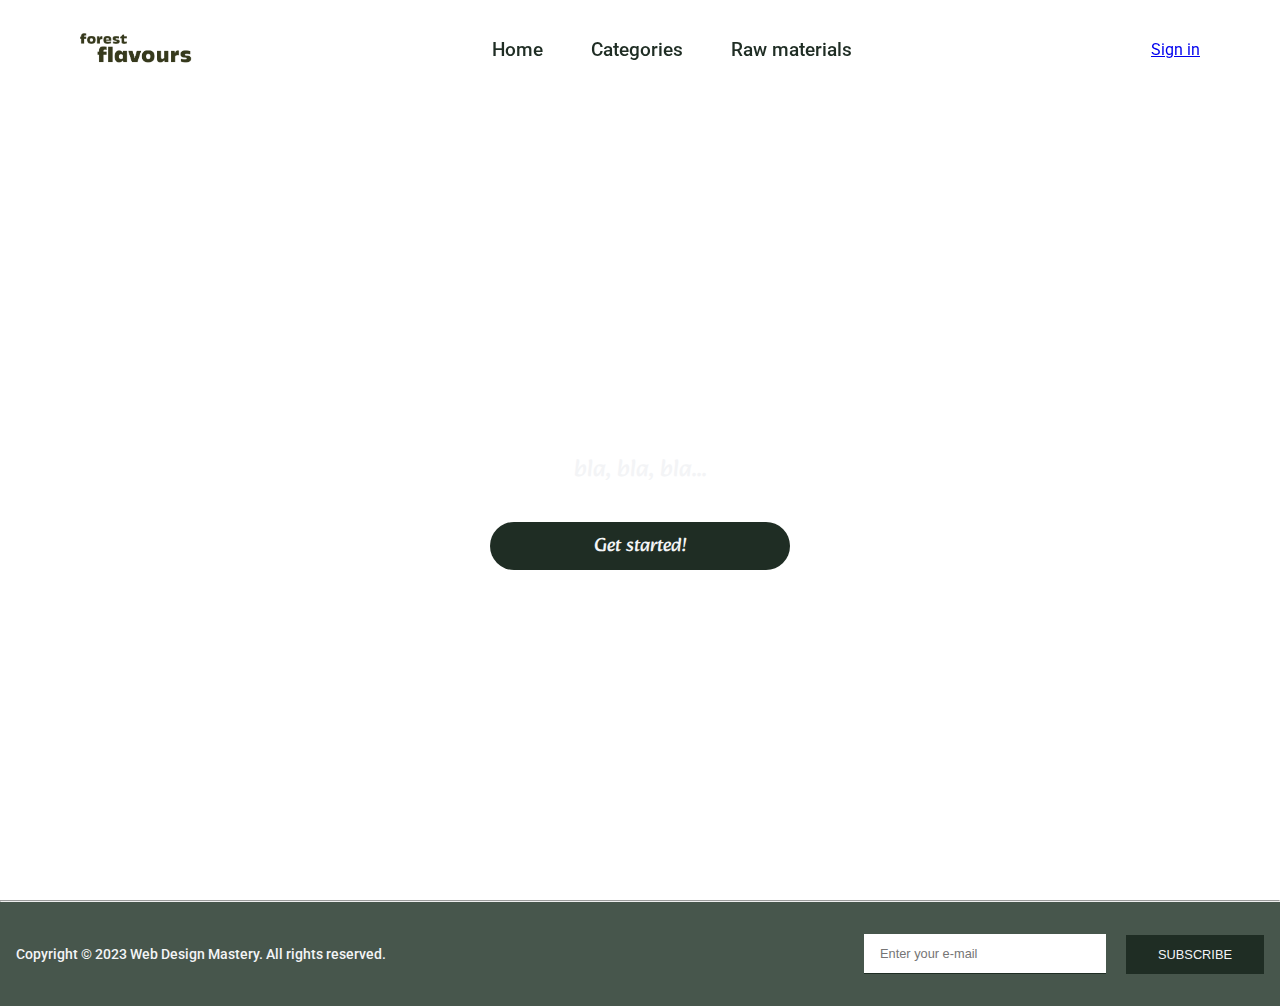
==== index.html @ 0cb7c242 "first commit" ====
<!DOCTYPE html>
<html lang="da">

<head>
  <meta charset="UTF-8">
  <meta name="viewport" content="width=device-width, initial-scale=1.0">
  <title>Home</title>
  <link rel="stylesheet" href="styles.css">
</head>

<body>
  <div class="main">
    <!-- Video -->
    <video autoplay class="bg__video">
      <source src="vildmad_mp4/vildmad_hero.mp4" type="video/mp4" />
    </video>
    <header>
      <nav>
        <div class="logo">
          <a href="index.html"><img src="img_vildmad/logo.webp" alt="Logo"></a>
        </div>
        <ul>
          <li><a href="index.html">Home</a></li>
          <li><a href="categories.html">Categories</a></li>
          <li><a href="rawmaterials.html">Raw materials</a></li>
        </ul>
        <a class="signin_nav" href="login.html">Sign in</a>
      </nav>
    </header>
    <div class="content">
      <h1></h1>
      <p>
        bla, bla, bla...
      </p>
      <div class="promo">Get started!</div>
    </div>
  </div>
  <footer>
    <hr>

    <div class="section__container footer__bar">
      <div class="copyright">
        Copyright © 2023 Web Design Mastery. All rights reserved.
      </div>
      <div class="footer__form">
        <form>
          <input type="text" placeholder="Enter your e-mail" />
          <button class="btn" type="submit">SUBSCRIBE</button>
        </form>
      </div>
    </div>
  </footer>
</body>

</html>
---- styles.css ----
@import url("https://fonts.googleapis.com/css2?family=Alkatra&family=Roboto:wght@400;500&family=Sedgwick+Ave+Display&display=swap");

:root {
  --primary-color: #47564c;
  --primary-color-dark: #1f2d24;
  --text-light: #f3f4f6;
  --text-grey: #6b7280;
  --text-dark: #030712;
  --text-green: #1f2d24;
  --button-color: #1f2d24;
}

* {
  padding: 0;
  margin: 0;
  box-sizing: border-box;
}

body {
  font-family: "Roboto", sans-serif;
}

img {
  width: 100%;
  height: auto;
  display: block;
}

/* HOME */
.main {
  width: 100%;
  height: 100vh;
  /* background-image: linear-gradient(rgba(0, 0, 0, 0.3), rgba(0, 0, 0, 0.3)); */
  position: relative;
  overflow: hidden;
}

nav {
  width: 100%;
  position: fixed;
  top: 0;
  left: 0;
  padding: 2rem 5rem;
  display: flex;
  align-items: center;
  justify-content: space-between;
}

.logo {
  width: 10%;
}

nav ul {
  display: flex;
  gap: 3rem;
  list-style: none;
}

nav ul li a {
  text-decoration: none;
  color: var(--text-green);
  font-size: 1.2rem;
  font-weight: 500;
  transition: 0.3s;
}

nav ul li a:hover {
  color: var(--primary-color-dark);
}

.content {
  text-align: center;
  color: var(--text-light);
  margin-top: 450px;
}

.content h1 {
  font-family: "Sedgwick Ave Display", cursive;
  font-size: 7rem;
}

.content h1 span {
  font-size: 5rem;
}

.content p {
  font-family: "Alkatra", cursive;
  font-size: 1.5rem;
  margin-bottom: 2rem;
}

.content .promo {
  top: 80%;
  padding: 0.5rem;
  width: 300px;
  margin: auto;
  border-radius: 2rem;
  font-size: 1.2rem;
  font-family: "Alkatra", cursive;
  background-color: var(--button-color);
  transition: 0.3s;
  cursor: pointer;
}

.content .promo:hover {
  background-color: var(--primary-color-dark);
}

.bg__video {
  position: absolute;
  top: 0;
  left: 0;
  z-index: -1;
}

@media (min-aspect-ratio: 16/9) {
  .bg__video {
    width: 100%;
    height: auto;
  }
}

@media (max-aspect-ratio: 16/9) {
  .bg__video {
    width: auto;
    height: 100%;
  }
}

/* CATEGORIES */

.categories_container {
  max-width: var(--max-width);
  margin: auto;
  padding: 8rem 5rem;
}
.section__container {
  max-width: var(--max-width);
  margin: auto;
  padding: 5rem 1rem;
}
.footer__bar {
  background-color: var(--primary-color);
  padding: 2rem 1rem;
  display: grid;
  grid-template-columns: repeat(2, 1fr);
  align-items: center;
  gap: 2rem;
}

.copyright {
  font-size: 0.9rem;
  font-weight: 500;
  color: var(--text-light);
}

.footer__form {
  display: flex;
  align-items: center;
  justify-content: flex-end;
}

.footer__form form {
  width: 100%;
  max-width: 400px;
  display: flex;
  align-items: center;
}

.footer__form input {
  width: 100%;
  padding: 0.75rem 1rem;
  outline: none;
  border: none;
  border-bottom: 1px solid var(--primary-color-dark);
  font-size: 0.8rem;
}

.footer__form .btn {
  background-color: var(--primary-color-dark);
  color: var(--text-light);
}
.btn {
  padding: 0.75rem 2rem;
  font-size: 0.8rem;
  outline: none;
  border: none;
  cursor: pointer;
  transition: 0.3s;
  margin-left: 20px;
}

/* RAW MATERIALS */
.rawmaterials_container {
  max-width: var(--max-width);
  margin: auto;
  padding: 8rem 5rem;
}

/* SIGN IN */
.signin_container {
  width: 100%;
  height: 100vh;
  padding: 1rem;
  background-image: linear-gradient(rgba(0, 0, 0, 0.5), rgba(0, 0, 0, 0.5));
  display: flex;
  align-items: center;
  justify-content: center;
}
.signin_content {
  padding: 3rem;
  max-width: 450px;
  background-image: linear-gradient(rgba(0, 0, 0, 0.7), rgba(0, 0, 0, 0.7));
  border-radius: 5px;
}
.signin_content h1 {
  color: var(--text-light);
}

.signin_form {
  padding: 2rem 0;
  display: grid;
  gap: 1rem;
}

.signin_form input {
  padding: 1rem;
  font-size: 1rem;
  color: var(--text-light);
  background-color: var(--text-dark);
  outline: none;
  border: none;
  border-radius: 5px;
}

.signin_form .signin_btn {
  padding: 1rem;
  margin-top: 2rem;
  color: var(--text-light);
  font-size: 1rem;
  font-weight: 700;
  background-color: var(--primary-color);
  outline: none;
  border: none;
  border-radius: 5px;
  cursor: pointer;
  transition: 0.3s;
}

.signin_form .signin_btn:hover {
  background-color: var(--primary-color-dark);
}

.form_footer {
  display: flex;
  align-items: center;
  justify-content: space-between;
  color: var(--text-light);
}

.form_footer :is(span:hover, label:hover) {
  cursor: pointer;
  color: var(--text-light);
}

.login_facebook {
  display: flex;
  align-items: center;
  gap: 1rem;
  font-size: 1rem;
  color: var(--text-light);
}

.new_signup {
  color: var(--text-light);
  font-size: 1.25rem;
}

.new_signup span {
  color: var(--text-light);
}
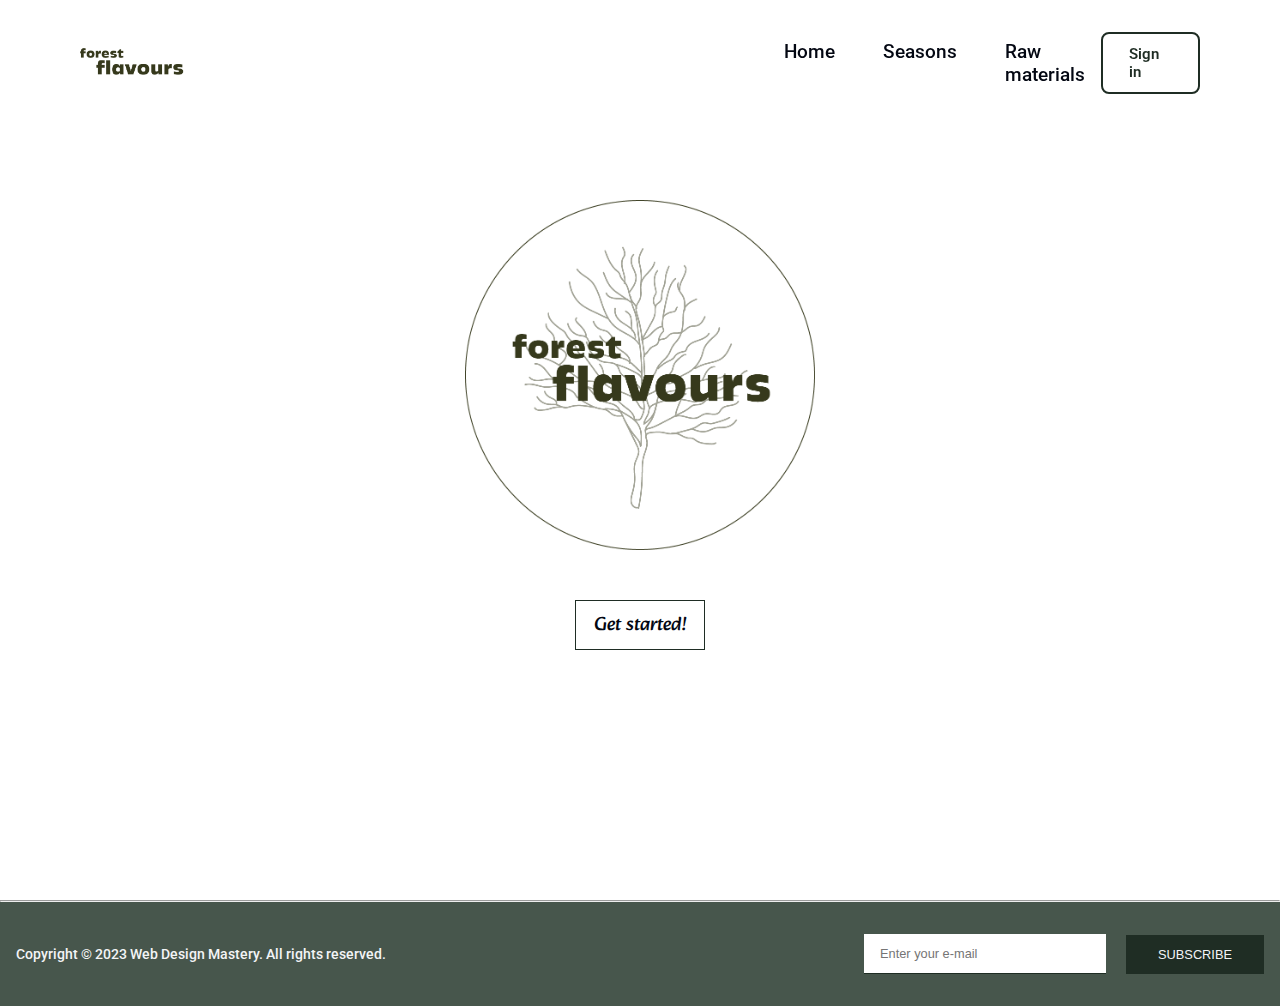
==== commit 25587a63: "nav changes" ====
--- a/index.html
+++ b/index.html
@@ -6,6 +6,7 @@
   <meta name="viewport" content="width=device-width, initial-scale=1.0">
   <title>Home</title>
   <link rel="stylesheet" href="styles.css">
+  <link rel="stylesheet" href="index.css">
 </head>
 
 <body>
@@ -21,17 +22,16 @@
         </div>
         <ul>
           <li><a href="index.html">Home</a></li>
-          <li><a href="categories.html">Categories</a></li>
+          <li><a href="categories.html">Seasons</a></li>
           <li><a href="rawmaterials.html">Raw materials</a></li>
         </ul>
         <a class="signin_nav" href="login.html">Sign in</a>
       </nav>
     </header>
     <div class="content">
-      <h1></h1>
-      <p>
-        bla, bla, bla...
-      </p>
+      <div>
+        <img src="img_vildmad/logo3.webp" alt="Logo">
+      </div>
       <div class="promo">Get started!</div>
     </div>
   </div>
--- a/styles.css
+++ b/styles.css
@@ -26,15 +26,7 @@
   display: block;
 }
 
-/* HOME */
-.main {
-  width: 100%;
-  height: 100vh;
-  /* background-image: linear-gradient(rgba(0, 0, 0, 0.3), rgba(0, 0, 0, 0.3)); */
-  position: relative;
-  overflow: hidden;
-}
-
+/* NAVIGATION */
 nav {
   width: 100%;
   position: fixed;
@@ -54,11 +46,12 @@
   display: flex;
   gap: 3rem;
   list-style: none;
+  margin-left: 600px;
 }
 
 nav ul li a {
   text-decoration: none;
-  color: var(--text-green);
+  color: var(--text-dark);
   font-size: 1.2rem;
   font-weight: 500;
   transition: 0.3s;
@@ -68,77 +61,20 @@
   color: var(--primary-color-dark);
 }
 
-.content {
-  text-align: center;
-  color: var(--text-light);
-  margin-top: 450px;
+.signin_nav {
+  text-decoration: none;
+  display: inline-block;
+  padding: 11px 26px;
+  background: transparent;
+  color: var(--primary-color-dark);
+  border: 2px solid var(--primary-color-dark);
+  border-radius: 8px;
+  font-size: 15px;
+  font-weight: 600;
+  transition: all 0.55s ease;
 }
+/* FOOTER */
 
-.content h1 {
-  font-family: "Sedgwick Ave Display", cursive;
-  font-size: 7rem;
-}
-
-.content h1 span {
-  font-size: 5rem;
-}
-
-.content p {
-  font-family: "Alkatra", cursive;
-  font-size: 1.5rem;
-  margin-bottom: 2rem;
-}
-
-.content .promo {
-  top: 80%;
-  padding: 0.5rem;
-  width: 300px;
-  margin: auto;
-  border-radius: 2rem;
-  font-size: 1.2rem;
-  font-family: "Alkatra", cursive;
-  background-color: var(--button-color);
-  transition: 0.3s;
-  cursor: pointer;
-}
-
-.content .promo:hover {
-  background-color: var(--primary-color-dark);
-}
-
-.bg__video {
-  position: absolute;
-  top: 0;
-  left: 0;
-  z-index: -1;
-}
-
-@media (min-aspect-ratio: 16/9) {
-  .bg__video {
-    width: 100%;
-    height: auto;
-  }
-}
-
-@media (max-aspect-ratio: 16/9) {
-  .bg__video {
-    width: auto;
-    height: 100%;
-  }
-}
-
-/* CATEGORIES */
-
-.categories_container {
-  max-width: var(--max-width);
-  margin: auto;
-  padding: 8rem 5rem;
-}
-.section__container {
-  max-width: var(--max-width);
-  margin: auto;
-  padding: 5rem 1rem;
-}
 .footer__bar {
   background-color: var(--primary-color);
   padding: 2rem 1rem;
@@ -190,92 +126,18 @@
   margin-left: 20px;
 }
 
-/* RAW MATERIALS */
-.rawmaterials_container {
-  max-width: var(--max-width);
-  margin: auto;
-  padding: 8rem 5rem;
+@media (max-width: 800px) {
+  .copyright {
+    font-size: 0.5rem;
+  }
+
+  .footer__bar {
+    background-color: var(--primary-color);
+    padding: 2rem 1rem;
+    display: flex;
+    flex-direction: column;
+    align-content: space-between;
+
+    gap: 2rem;
+  }
 }
-
-/* SIGN IN */
-.signin_container {
-  width: 100%;
-  height: 100vh;
-  padding: 1rem;
-  background-image: linear-gradient(rgba(0, 0, 0, 0.5), rgba(0, 0, 0, 0.5));
-  display: flex;
-  align-items: center;
-  justify-content: center;
-}
-.signin_content {
-  padding: 3rem;
-  max-width: 450px;
-  background-image: linear-gradient(rgba(0, 0, 0, 0.7), rgba(0, 0, 0, 0.7));
-  border-radius: 5px;
-}
-.signin_content h1 {
-  color: var(--text-light);
-}
-
-.signin_form {
-  padding: 2rem 0;
-  display: grid;
-  gap: 1rem;
-}
-
-.signin_form input {
-  padding: 1rem;
-  font-size: 1rem;
-  color: var(--text-light);
-  background-color: var(--text-dark);
-  outline: none;
-  border: none;
-  border-radius: 5px;
-}
-
-.signin_form .signin_btn {
-  padding: 1rem;
-  margin-top: 2rem;
-  color: var(--text-light);
-  font-size: 1rem;
-  font-weight: 700;
-  background-color: var(--primary-color);
-  outline: none;
-  border: none;
-  border-radius: 5px;
-  cursor: pointer;
-  transition: 0.3s;
-}
-
-.signin_form .signin_btn:hover {
-  background-color: var(--primary-color-dark);
-}
-
-.form_footer {
-  display: flex;
-  align-items: center;
-  justify-content: space-between;
-  color: var(--text-light);
-}
-
-.form_footer :is(span:hover, label:hover) {
-  cursor: pointer;
-  color: var(--text-light);
-}
-
-.login_facebook {
-  display: flex;
-  align-items: center;
-  gap: 1rem;
-  font-size: 1rem;
-  color: var(--text-light);
-}
-
-.new_signup {
-  color: var(--text-light);
-  font-size: 1.25rem;
-}
-
-.new_signup span {
-  color: var(--text-light);
-}
--- a/index.css
+++ b/index.css
@@ -0,0 +1,72 @@
+.main {
+  width: 100%;
+  height: 100vh;
+  /* background-image: linear-gradient(rgba(0, 0, 0, 0.3), rgba(0, 0, 0, 0.3)); */
+  position: relative;
+  overflow: hidden;
+}
+/* video*/
+.content {
+  text-align: center;
+  color: var(--text-dark);
+}
+
+.content h1 {
+  font-family: "Sedgwick Ave Display", cursive;
+  font-size: 7rem;
+}
+
+.content h1 span {
+  font-size: 5rem;
+}
+
+.content p {
+  font-family: "Alkatra", cursive;
+  font-size: 1.5rem;
+  margin-bottom: 2rem;
+}
+
+.content img {
+  width: 350px;
+  margin: auto;
+  margin-top: 200px;
+}
+
+.content .promo {
+  top: 80%;
+  padding: 0.5rem;
+  width: 130px;
+  margin: auto;
+  font-size: 1.2rem;
+  font-family: "Alkatra", cursive;
+  background-color: transparent;
+  border: 0.5px solid var(--primary-color-dark);
+  transition: 0.3s;
+  cursor: pointer;
+  margin-top: 50px;
+}
+
+.content .promo:hover {
+  background-color: var(--primary-color-dark);
+}
+
+.bg__video {
+  position: absolute;
+  top: 0;
+  left: 0;
+  z-index: -1;
+}
+
+@media (min-aspect-ratio: 16/9) {
+  .bg__video {
+    width: 100%;
+    height: auto;
+  }
+}
+
+@media (max-aspect-ratio: 16/9) {
+  .bg__video {
+    width: auto;
+    height: 100%;
+  }
+}
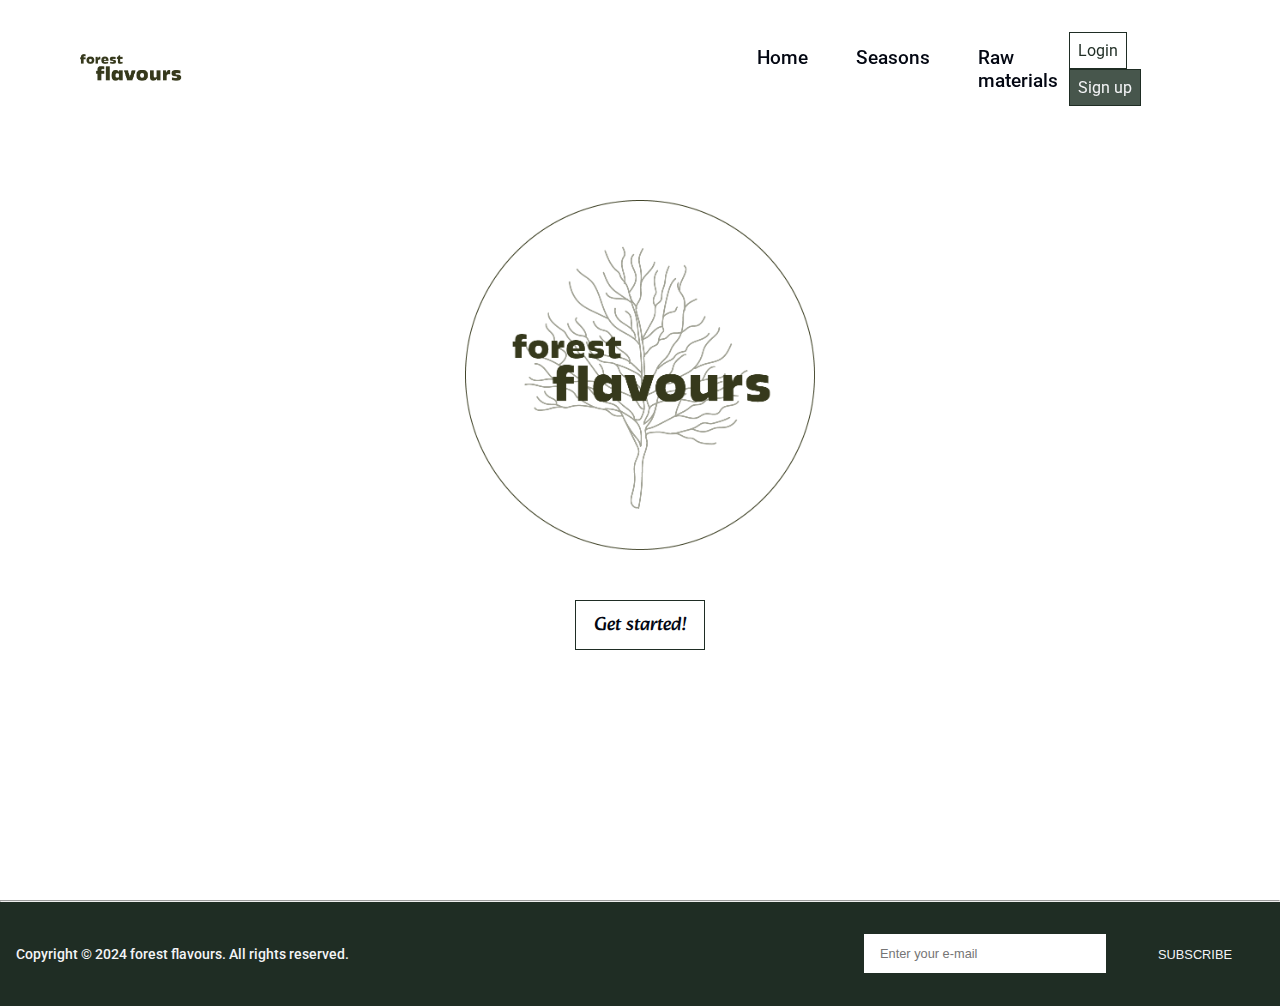
==== commit 215dabc9: "merge af diverse" ====
--- a/index.html
+++ b/index.html
@@ -25,7 +25,8 @@
           <li><a href="categories.html">Seasons</a></li>
           <li><a href="rawmaterials.html">Raw materials</a></li>
         </ul>
-        <a class="signin_nav" href="login.html">Sign in</a>
+        <span><a class="signin_nav" href="login.html">Login</a>
+          <a class="signup_nav" href="login.html">Sign up</a></span>
       </nav>
     </header>
     <div class="content">
@@ -40,7 +41,7 @@
 
     <div class="section__container footer__bar">
       <div class="copyright">
-        Copyright © 2023 Web Design Mastery. All rights reserved.
+        Copyright © 2024 forest flavours. All rights reserved.
       </div>
       <div class="footer__form">
         <form>
--- a/styles.css
+++ b/styles.css
@@ -1,7 +1,8 @@
 @import url("https://fonts.googleapis.com/css2?family=Alkatra&family=Roboto:wght@400;500&family=Sedgwick+Ave+Display&display=swap");
 
 :root {
-  --primary-color: #47564c;
+  --primary-color: #e8f3b8;
+  --primary-btn: #47564c;
   --primary-color-dark: #1f2d24;
   --text-light: #f3f4f6;
   --text-grey: #6b7280;
@@ -36,6 +37,7 @@
   display: flex;
   align-items: center;
   justify-content: space-between;
+  z-index: 999;
 }
 
 .logo {
@@ -46,7 +48,7 @@
   display: flex;
   gap: 3rem;
   list-style: none;
-  margin-left: 600px;
+  margin-left: 575px;
 }
 
 nav ul li a {
@@ -62,21 +64,43 @@
 }
 
 .signin_nav {
+  margin-right: 10px;
   text-decoration: none;
   display: inline-block;
-  padding: 11px 26px;
+  padding: 0.5rem;
   background: transparent;
   color: var(--primary-color-dark);
-  border: 2px solid var(--primary-color-dark);
-  border-radius: 8px;
-  font-size: 15px;
-  font-weight: 600;
+  border: 1px solid var(--primary-color-dark);
   transition: all 0.55s ease;
+  cursor: pointer;
+  transition: 0.3s;
 }
+.signup_nav {
+  text-decoration: none;
+  display: inline-block;
+  padding: 0.5rem;
+  background: var(--primary-btn);
+  color: var(--text-light);
+  border: 1px solid var(--primary-color-dark);
+  transition: all 0.55s ease;
+  cursor: pointer;
+  transition: 0.3s;
+}
+
+.signin_nav:hover {
+  background-color: var(--primary-btn);
+  color: var(--text-light);
+}
+
+.signup_nav:hover {
+  background-color: transparent;
+  color: var(--text-dark);
+}
+
 /* FOOTER */
 
 .footer__bar {
-  background-color: var(--primary-color);
+  background-color: var(--primary-color-dark);
   padding: 2rem 1rem;
   display: grid;
   grid-template-columns: repeat(2, 1fr);
@@ -132,7 +156,6 @@
   }
 
   .footer__bar {
-    background-color: var(--primary-color);
     padding: 2rem 1rem;
     display: flex;
     flex-direction: column;
--- a/index.css
+++ b/index.css
@@ -47,7 +47,8 @@
 }
 
 .content .promo:hover {
-  background-color: var(--primary-color-dark);
+  background-color: var(--primary-btn);
+  color: var(--text-light);
 }
 
 .bg__video {
